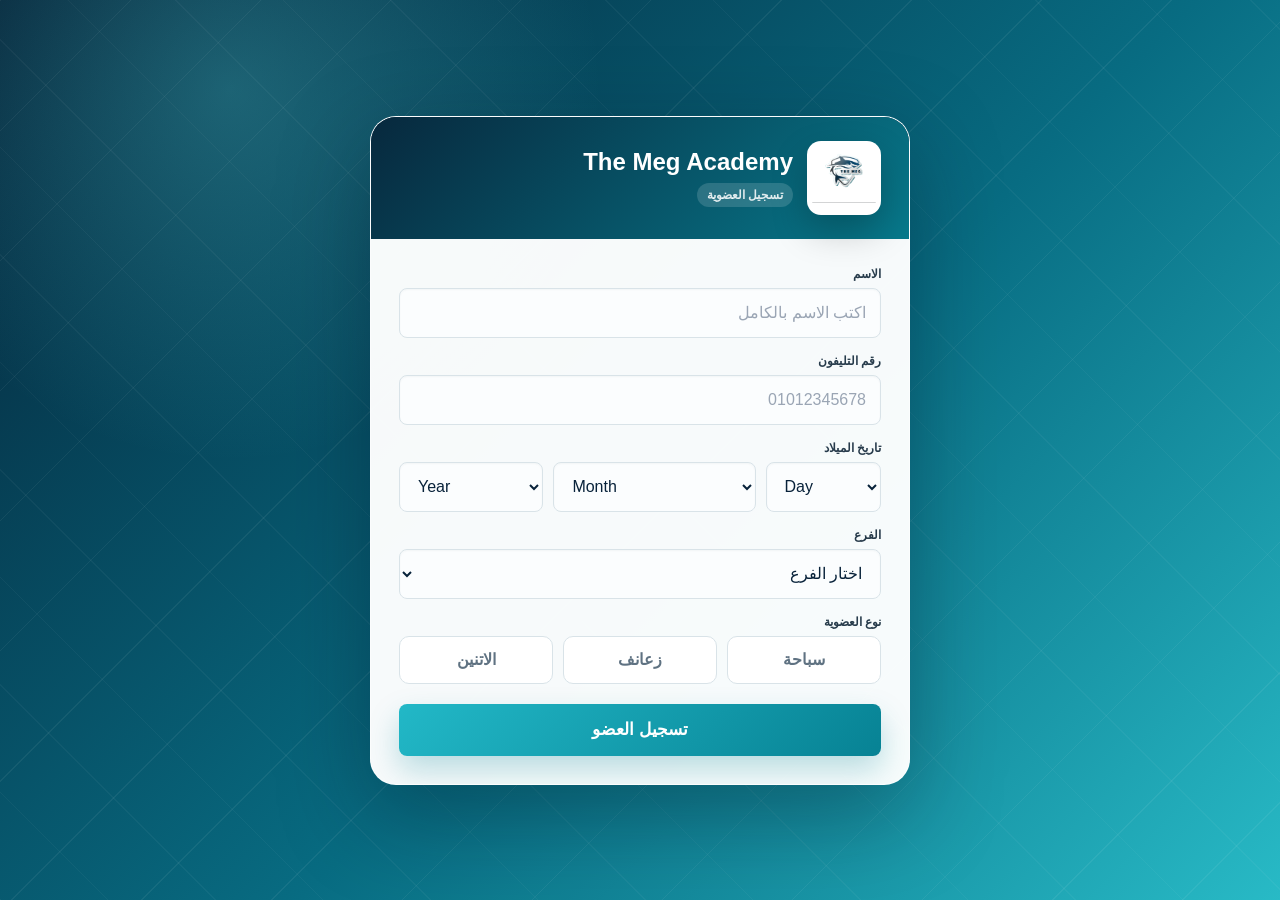
==== index.html @ 9a9b8cc6 "Initial static registration website" ====
<!doctype html>
<html lang="en" dir="rtl">
  <head>
    <meta charset="utf-8">
    <meta name="viewport" content="width=device-width, initial-scale=1">
    <title>The Meg Academy | تسجيل العضوية</title>
    <link rel="stylesheet" href="styles.css">
  </head>
  <body class="simple-page">
    <main class="simple-wrap">
      <section class="simple-card" id="register">
        <header class="simple-header">
          <img class="simple-logo" src="assets/the-meg-logo.png" alt="The Meg Academy">
          <div>
            <h1>The Meg Academy</h1>
            <p>تسجيل العضوية</p>
          </div>
        </header>

        <form class="simple-form" id="registrationForm">
          <label class="field">
            <span class="label">الاسم</span>
            <input
              class="input"
              id="fullName"
              name="fullName"
              placeholder="اكتب الاسم بالكامل"
              autocomplete="name"
              lang="ar"
              pattern="[\u0600-\u06FF\s]+"
              title="اكتب الاسم باللغة العربية فقط"
              required
            >
          </label>

          <label class="field">
            <span class="label">رقم التليفون</span>
            <input class="input" id="phone" name="phone" placeholder="01012345678" autocomplete="tel" inputmode="tel" required>
          </label>

          <label class="field">
            <span class="label">تاريخ الميلاد</span>
            <div class="date-parts">
              <select class="select" id="birthDay" aria-label="Day" required>
                <option value="">Day</option>
              </select>
              <select class="select" id="birthMonth" aria-label="Month" required>
                <option value="">Month</option>
              </select>
              <select class="select" id="birthYear" aria-label="Year" required>
                <option value="">Year</option>
              </select>
            </div>
            <input id="birthDate" name="birthDate" type="hidden">
          </label>

          <label class="field">
            <span class="label">الفرع</span>
            <select class="select" id="branch" name="branch" required>
              <option value="">اختار الفرع</option>
              <option value="طلائع الزيتون">طلائع الزيتون</option>
              <option value="مركز شباب امبابه">مركز شباب امبابه</option>
              <option value="دار ضباط النقل">دار ضباط النقل</option>
              <option value="مركز التنميه الشبابيه بشبرا الخيمه">مركز التنميه الشبابيه بشبرا الخيمه</option>
              <option value="ستار كلوب">ستار كلوب</option>
              <option value="جزيره المعادي">جزيره المعادي</option>
              <option value="__other_branch__">فرع آخر</option>
            </select>
          </label>

          <label class="field hidden" id="otherBranchField">
            <span class="label">اسم الفرع</span>
            <input class="input" id="otherBranch" name="otherBranch" placeholder="اكتب اسم الفرع">
          </label>

          <div class="field">
            <span class="label">نوع العضوية</span>
            <div class="membership-options" role="group" aria-label="نوع العضوية">
              <button class="membership-choice" type="button" data-membership="سباحة">سباحة</button>
              <button class="membership-choice" type="button" data-membership="زعانف">زعانف</button>
              <button class="membership-choice" type="button" data-membership="سباحة وزعانف">الاتنين</button>
            </div>
            <input id="membershipType" name="membershipType" type="hidden" required>
          </div>

          <button class="button button--primary simple-submit" id="submitButton" type="submit">
            تسجيل العضو
          </button>

          <div class="status hidden" id="formStatus" role="status"></div>
        </form>

      </section>
    </main>

    <script src="shared.js"></script>
    <script src="register.js"></script>
  </body>
</html>
---- styles.css ----
:root {
  --ink: #08223a;
  --muted: #5f7282;
  --line: #cbe0e7;
  --panel: #ffffff;
  --page: #eef8fb;
  --navy: #07283d;
  --navy-soft: #113f5c;
  --teal: #22b8c7;
  --teal-dark: #078294;
  --aqua: #58d8df;
  --red: #c94141;
  --green: #218558;
  --shadow: 0 18px 55px rgba(7, 40, 61, 0.14);
}

* {
  box-sizing: border-box;
}

html,
body {
  margin: 0;
  min-height: 100%;
  background: var(--page);
  color: var(--ink);
  font-family: "Segoe UI", Tahoma, Arial, sans-serif;
  scroll-behavior: smooth;
}

body {
  direction: rtl;
  overflow-x: hidden;
}

button,
input,
select {
  font: inherit;
}

button {
  cursor: pointer;
}

a {
  color: inherit;
}

.hidden {
  display: none !important;
}

.app-shell {
  min-height: 100vh;
  background:
    linear-gradient(180deg, rgba(34, 184, 199, 0.13), transparent 360px),
    var(--page);
}

.topbar {
  position: sticky;
  top: 0;
  z-index: 20;
  background: rgba(7, 40, 61, 0.94);
  backdrop-filter: blur(16px);
  color: #fff;
  border-bottom: 1px solid rgba(88, 216, 223, 0.5);
}

.topbar__inner {
  width: min(1180px, calc(100% - 32px));
  margin: 0 auto;
  min-height: 74px;
  display: flex;
  align-items: center;
  justify-content: space-between;
  gap: 20px;
}

.brand {
  display: flex;
  align-items: center;
  gap: 12px;
}

.brand__logo {
  width: 58px;
  height: 58px;
  border-radius: 8px;
  object-fit: contain;
  background: #fff;
  border: 2px solid rgba(255, 255, 255, 0.8);
  box-shadow: 0 10px 24px rgba(0, 0, 0, 0.18);
  padding: 3px;
}

.brand__title {
  margin: 0;
  font-size: 20px;
  line-height: 1.3;
  font-weight: 800;
}

.brand__subtitle {
  margin: 2px 0 0;
  color: rgba(255, 255, 255, 0.74);
  font-size: 13px;
}

.top-actions {
  display: flex;
  gap: 10px;
  flex-wrap: wrap;
  justify-content: flex-end;
}

.nav-link {
  color: #fff;
  border: 1px solid rgba(255, 255, 255, 0.26);
  border-radius: 8px;
  padding: 10px 14px;
  text-decoration: none;
  white-space: nowrap;
}

.nav-link:hover {
  background: rgba(255, 255, 255, 0.11);
}

.nav-link--ghost {
  color: rgba(255, 255, 255, 0.82);
}

.main {
  width: min(1180px, calc(100% - 32px));
  margin: 0 auto;
  padding: 28px 0 42px;
}

.hero {
  position: relative;
  min-height: calc(100vh - 74px);
  overflow: hidden;
  background:
    linear-gradient(135deg, rgba(7, 40, 61, 0.96), rgba(12, 90, 113, 0.88)),
    #0b5268;
  color: #fff;
  display: grid;
  align-items: center;
}

.hero__water {
  position: absolute;
  inset: 0;
  opacity: 0.52;
  background:
    linear-gradient(110deg, transparent 0 22%, rgba(255, 255, 255, 0.16) 22% 23%, transparent 23% 47%, rgba(255, 255, 255, 0.11) 47% 48%, transparent 48%),
    repeating-linear-gradient(135deg, rgba(88, 216, 223, 0.23) 0 2px, transparent 2px 92px),
    repeating-linear-gradient(45deg, rgba(255, 255, 255, 0.11) 0 1px, transparent 1px 78px);
  background-size: 900px 100%, 260px 260px, 220px 220px;
  animation: waterShift 14s linear infinite;
}

.hero::after {
  content: "";
  position: absolute;
  left: 0;
  right: 0;
  bottom: -1px;
  height: 110px;
  background: linear-gradient(180deg, transparent, var(--page) 82%);
}

.hero__inner {
  position: relative;
  z-index: 1;
  width: min(1180px, calc(100% - 32px));
  margin: 0 auto;
  display: grid;
  grid-template-columns: minmax(0, 1fr) minmax(300px, 430px);
  align-items: center;
  gap: 44px;
  padding: 70px 0 120px;
}

.hero__copy {
  min-width: 0;
  text-align: right;
  animation: riseIn 700ms ease both;
}

.eyebrow {
  margin: 0;
  color: var(--aqua);
  font-size: 13px;
  font-weight: 900;
  letter-spacing: 0;
}

.hero h1 {
  margin: 12px 0 14px;
  font-size: clamp(34px, 5.2vw, 66px);
  line-height: 1.1;
  max-width: 760px;
  overflow-wrap: anywhere;
}

.hero p {
  color: rgba(255, 255, 255, 0.78);
  font-size: 18px;
  line-height: 1.8;
  max-width: 620px;
}

.hero__actions {
  display: flex;
  flex-wrap: wrap;
  gap: 12px;
  margin-top: 28px;
}

.button--glass {
  border: 1px solid rgba(255, 255, 255, 0.32);
  background: rgba(255, 255, 255, 0.1);
  color: #fff;
}

.hero__logo-wrap {
  position: relative;
  min-width: 0;
  animation: logoFloat 5.5s ease-in-out infinite;
}

.hero__logo-wrap::before {
  content: "";
  position: absolute;
  inset: 16px;
  border-radius: 8px;
  background: rgba(255, 255, 255, 0.16);
  transform: rotate(-4deg);
}

.hero__logo {
  position: relative;
  width: 100%;
  aspect-ratio: 1.05;
  object-fit: cover;
  border-radius: 8px;
  border: 4px solid rgba(255, 255, 255, 0.9);
  box-shadow: 0 30px 80px rgba(0, 0, 0, 0.32);
}

.templates-section {
  width: min(1180px, calc(100% - 32px));
  margin: -56px auto 0;
  position: relative;
  z-index: 2;
  padding-bottom: 8px;
}

.section-heading {
  margin-bottom: 16px;
}

.section-heading h2 {
  margin: 6px 0 0;
  font-size: 28px;
}

.template-grid {
  display: grid;
  grid-template-columns: repeat(3, minmax(0, 1fr));
  gap: 16px;
}

.template-card {
  min-height: 150px;
  border: 1px solid rgba(203, 224, 231, 0.9);
  border-radius: 8px;
  padding: 18px;
  background: rgba(255, 255, 255, 0.94);
  color: var(--ink);
  box-shadow: var(--shadow);
  display: grid;
  gap: 8px;
  text-align: right;
  transition: transform 180ms ease, border-color 180ms ease, box-shadow 180ms ease;
}

.template-card:hover,
.template-card--selected {
  transform: translateY(-4px);
  border-color: var(--teal);
  box-shadow: 0 22px 60px rgba(7, 130, 148, 0.22);
}

.template-card--selected {
  background: linear-gradient(180deg, #ffffff, #eafafb);
}

.template-card--featured {
  background:
    linear-gradient(135deg, rgba(34, 184, 199, 0.18), rgba(255, 255, 255, 0.94)),
    #fff;
}

.template-card__icon {
  width: 46px;
  height: 46px;
  border-radius: 8px;
  display: grid;
  place-items: center;
  background: var(--navy);
  color: var(--aqua);
  font-size: 28px;
  font-weight: 900;
}

.template-card strong {
  font-size: 21px;
}

.template-card span:last-child {
  color: var(--muted);
  line-height: 1.6;
}

.registration-layout {
  display: grid;
  grid-template-columns: minmax(0, 1fr) 340px;
  gap: 22px;
  align-items: start;
  padding-top: 26px;
}

.panel {
  background: var(--panel);
  border: 1px solid var(--line);
  border-radius: 8px;
  box-shadow: var(--shadow);
  animation: riseIn 600ms ease both;
}

.panel__header {
  padding: 20px 22px 0;
}

.panel__header h1,
.panel__header h2 {
  margin: 0;
  font-size: 24px;
}

.panel__header p {
  margin: 7px 0 0;
  color: var(--muted);
  line-height: 1.7;
}

.form {
  padding: 22px;
}

.form-grid {
  display: grid;
  grid-template-columns: repeat(2, minmax(0, 1fr));
  gap: 18px;
}

.field {
  display: grid;
  gap: 8px;
}

.label {
  color: #1d2d3f;
  font-size: 14px;
  font-weight: 800;
}

.input,
.select {
  width: 100%;
  min-height: 48px;
  border: 1px solid #cbd3df;
  border-radius: 8px;
  background: #fff;
  color: var(--ink);
  padding: 0 14px;
  outline: none;
  transition: border-color 160ms ease, box-shadow 160ms ease;
}

.input:focus,
.select:focus {
  border-color: var(--teal);
  box-shadow: 0 0 0 3px rgba(15, 143, 138, 0.13);
}

.input::placeholder {
  color: #9aa5b4;
}

.form-actions {
  display: flex;
  align-items: center;
  justify-content: space-between;
  gap: 16px;
  margin-top: 22px;
  border-top: 1px solid var(--line);
  padding-top: 18px;
}

.button {
  min-height: 46px;
  border: 0;
  border-radius: 8px;
  padding: 0 18px;
  display: inline-flex;
  align-items: center;
  justify-content: center;
  gap: 9px;
  font-weight: 800;
  white-space: nowrap;
}

.button--primary {
  background: linear-gradient(135deg, var(--teal), var(--teal-dark));
  color: #fff;
  text-decoration: none;
  box-shadow: 0 14px 30px rgba(7, 130, 148, 0.26);
}

.button--primary:hover {
  background: var(--teal-dark);
}

.button--secondary {
  background: #edf2f8;
  color: var(--ink);
}

.button:disabled {
  opacity: 0.65;
  cursor: not-allowed;
}

.status {
  min-height: 42px;
  border-radius: 8px;
  padding: 10px 12px;
  display: flex;
  align-items: center;
  gap: 8px;
  line-height: 1.6;
  font-weight: 800;
}

.status--success {
  background: rgba(33, 133, 88, 0.11);
  color: var(--green);
}

.status--error {
  background: rgba(201, 65, 65, 0.11);
  color: var(--red);
}

.status--info {
  background: rgba(15, 143, 138, 0.1);
  color: var(--teal-dark);
}

.side-stack {
  display: grid;
  gap: 14px;
}

.info-tile {
  border-radius: 8px;
  border: 1px solid var(--line);
  background: rgba(255, 255, 255, 0.9);
  padding: 18px;
  box-shadow: 0 14px 34px rgba(7, 40, 61, 0.09);
  animation: riseIn 700ms ease both;
}

.info-tile strong {
  display: block;
  margin-bottom: 6px;
  font-size: 18px;
}

.info-tile span {
  color: var(--muted);
  line-height: 1.7;
}

.info-tile--brand {
  padding: 0;
  overflow: hidden;
  background: var(--navy);
}

.info-tile--brand img {
  display: block;
  width: 100%;
  aspect-ratio: 1.25;
  object-fit: cover;
}

.login-panel {
  max-width: 460px;
  margin: 44px auto;
}

.admin-header {
  display: flex;
  align-items: center;
  justify-content: space-between;
  gap: 18px;
  margin-bottom: 18px;
}

.admin-header h1 {
  margin: 0;
  font-size: 28px;
}

.admin-header p {
  margin: 6px 0 0;
  color: var(--muted);
}

.admin-actions {
  display: flex;
  gap: 10px;
  flex-wrap: wrap;
}

.stats {
  display: grid;
  grid-template-columns: repeat(3, minmax(0, 1fr));
  gap: 14px;
  margin-bottom: 18px;
}

.stat {
  padding: 18px;
  background: #fff;
  border: 1px solid var(--line);
  border-radius: 8px;
}

.stat strong {
  display: block;
  font-size: 26px;
}

.stat span {
  color: var(--muted);
}

.branch-tabs {
  display: flex;
  gap: 10px;
  flex-wrap: wrap;
  margin: 0 0 18px;
}

.branch-tab {
  min-height: 42px;
  border: 1px solid var(--line);
  border-radius: 8px;
  background: #fff;
  color: var(--ink);
  display: inline-flex;
  align-items: center;
  gap: 8px;
  padding: 0 12px;
  font-weight: 800;
}

.branch-tab span {
  min-width: 26px;
  height: 24px;
  border-radius: 999px;
  display: grid;
  place-items: center;
  background: #edf2f8;
  color: var(--muted);
  font-size: 12px;
}

.branch-tab--active {
  background: var(--teal);
  color: #fff;
  border-color: var(--teal);
}

.branch-tab--active span {
  background: rgba(255, 255, 255, 0.18);
  color: #fff;
}

.table-panel {
  overflow: hidden;
}

.table-scroll {
  overflow-x: auto;
}

table {
  width: 100%;
  border-collapse: collapse;
  min-width: 880px;
}

th,
td {
  padding: 14px 16px;
  border-bottom: 1px solid var(--line);
  text-align: right;
  vertical-align: middle;
  white-space: nowrap;
}

th {
  background: var(--navy);
  color: #fff;
  font-size: 14px;
}

td {
  color: #213247;
  background: #fff;
}

.whatsapp-link {
  color: var(--teal-dark);
  font-weight: 800;
  text-decoration: none;
}

.empty {
  padding: 38px 20px;
  text-align: center;
  color: var(--muted);
}

@media (max-width: 900px) {
  .hero__inner,
  .registration-layout {
    grid-template-columns: 1fr;
  }

  .hero__logo-wrap {
    max-width: 420px;
  }

  .template-grid {
    grid-template-columns: 1fr;
  }

  .stats {
    grid-template-columns: 1fr;
  }
}

@media (max-width: 680px) {
  .topbar__inner,
  .main {
    width: min(100% - 20px, 1180px);
  }

  .topbar__inner,
  .top-actions,
  .admin-header,
  .form-actions {
    align-items: stretch;
    flex-direction: column;
  }

  .topbar__inner {
    padding: 14px 0;
  }

  .hero {
    min-height: auto;
  }

  .hero__inner {
    width: min(100% - 20px, 1180px);
    padding: 42px 0 94px;
    gap: 28px;
  }

  .hero p {
    font-size: 16px;
  }

  .templates-section {
    width: min(100% - 20px, 1180px);
    margin-top: -48px;
  }

  .form-grid {
    grid-template-columns: 1fr;
  }

  .form,
  .panel__header,
  .info-tile {
    padding: 18px;
  }

  .button {
    width: 100%;
  }

  .branch-tabs {
    overflow-x: auto;
    flex-wrap: nowrap;
    padding-bottom: 4px;
  }

  .branch-tab {
    flex: 0 0 auto;
  }
}

@keyframes waterShift {
  from {
    background-position: 0 0, 0 0, 0 0;
  }

  to {
    background-position: 900px 0, 260px 260px, -220px 220px;
  }
}

@keyframes riseIn {
  from {
    opacity: 0;
    transform: translateY(18px);
  }

  to {
    opacity: 1;
    transform: translateY(0);
  }
}

@keyframes logoFloat {
  0%,
  100% {
    transform: translateY(0);
  }

  50% {
    transform: translateY(-10px);
  }
}

body.simple-page {
  min-height: 100vh;
  min-height: 100svh;
  overflow-x: hidden;
  background:
    radial-gradient(circle at 18% 10%, rgba(88, 216, 223, 0.28), transparent 28%),
    linear-gradient(135deg, #052237 0%, #086c82 55%, #28bac6 100%);
}

.simple-page::before {
  content: "";
  position: fixed;
  inset: 0;
  pointer-events: none;
  opacity: 0.28;
  background:
    repeating-linear-gradient(135deg, rgba(255, 255, 255, 0.22) 0 1px, transparent 1px 92px),
    repeating-linear-gradient(45deg, rgba(255, 255, 255, 0.14) 0 1px, transparent 1px 76px);
  animation: waterShift 18s linear infinite;
}

.simple-wrap {
  position: relative;
  z-index: 1;
  min-height: 100vh;
  min-height: 100svh;
  width: min(calc(100% - clamp(28px, 6vw, 72px)), 540px);
  margin: 0 auto;
  display: grid;
  align-items: center;
  padding: clamp(18px, 4vh, 34px) 0;
}

.simple-card {
  overflow: hidden;
  width: 100%;
  border-radius: clamp(18px, 3vw, 26px);
  background: rgba(255, 255, 255, 0.97);
  border: 1px solid rgba(255, 255, 255, 0.42);
  box-shadow: 0 30px 90px rgba(0, 17, 32, 0.34);
  animation: riseIn 650ms ease both;
}

.simple-header {
  display: flex;
  align-items: center;
  gap: 14px;
  padding: clamp(18px, 4vw, 24px) clamp(18px, 4vw, 28px);
  background:
    linear-gradient(135deg, rgba(7, 40, 61, 0.96), rgba(7, 130, 148, 0.9)),
    var(--navy);
  color: #fff;
}

.simple-logo {
  width: 74px;
  height: 74px;
  border-radius: 14px;
  object-fit: contain;
  padding: 5px;
  background: #fff;
  box-shadow: 0 16px 36px rgba(0, 0, 0, 0.22);
}

.simple-header h1 {
  margin: 0;
  font-size: clamp(21px, 4vw, 24px);
  line-height: 1.2;
}

.simple-header p {
  display: inline-flex;
  margin: 7px 0 0;
  padding: 5px 10px;
  border-radius: 999px;
  background: rgba(255, 255, 255, 0.15);
  color: rgba(255, 255, 255, 0.86);
  font-size: 12px;
  font-weight: 800;
}

.simple-form {
  display: grid;
  gap: clamp(12px, 2.5vw, 16px);
  padding: clamp(18px, 4vw, 28px);
}

.simple-form .field {
  gap: 7px;
}

.simple-form .label {
  font-size: 12px;
  color: #273b4b;
  text-transform: none;
}

.simple-form .input,
.simple-form .select {
  min-height: 50px;
  border-color: #d9e3e8;
  background: #fbfdfe;
  box-shadow: inset 0 1px 2px rgba(7, 40, 61, 0.04);
  font-size: 16px;
}

.date-input {
  color-scheme: light;
  direction: ltr;
  text-align: right;
}

.date-input::-webkit-calendar-picker-indicator {
  cursor: pointer;
  opacity: 0.85;
  transform: scale(1.15);
}

.date-parts {
  display: grid;
  grid-template-columns: 0.8fr 1.4fr 1fr;
  gap: 10px;
}

.date-parts .select {
  direction: ltr;
  text-align: left;
}

.membership-options {
  display: grid;
  grid-template-columns: repeat(3, minmax(0, 1fr));
  gap: 10px;
}

.membership-choice {
  min-height: 48px;
  border: 1px solid #d9e3e8;
  border-radius: 10px;
  background: #fff;
  color: var(--muted);
  font-weight: 900;
  transition: transform 160ms ease, border-color 160ms ease, background 160ms ease, color 160ms ease;
}

.membership-choice:hover,
.membership-choice--selected {
  transform: translateY(-1px);
  border-color: var(--teal);
  background: rgba(34, 184, 199, 0.12);
  color: var(--teal-dark);
}

.membership-choice--selected {
  box-shadow: 0 0 0 3px rgba(34, 184, 199, 0.12);
}

.simple-submit {
  width: 100%;
  min-height: 52px;
  margin-top: 4px;
  font-size: clamp(16px, 3.5vw, 17px);
}

.simple-form .status {
  justify-content: center;
  text-align: center;
}

.admin-mini-link {
  display: block;
  margin: 0 28px 24px;
  color: var(--teal-dark);
  text-align: center;
  text-decoration: none;
  font-weight: 800;
}

.admin-mini-link:hover {
  text-decoration: underline;
}

@media (max-width: 560px) {
  .simple-wrap {
    width: 100%;
    min-height: 100svh;
    align-items: start;
    padding: 0;
  }

  .simple-card {
    min-height: 100svh;
    border-radius: 0;
    border-left: 0;
    border-right: 0;
    box-shadow: none;
  }

  .simple-header {
    justify-content: space-between;
    padding: 18px;
  }

  .simple-logo {
    width: 64px;
    height: 64px;
  }

  .simple-header h1 {
    font-size: 21px;
  }

  .simple-form {
    padding: 20px 16px 24px;
  }

  .membership-options {
    grid-template-columns: repeat(3, minmax(0, 1fr));
  }

  .date-parts {
    grid-template-columns: 0.85fr 1.25fr 1fr;
    gap: 8px;
  }

  .membership-choice,
  .date-parts .select {
    padding-left: 8px;
    padding-right: 8px;
  }
}

@media (max-width: 390px) {
  .simple-header {
    align-items: flex-start;
  }

  .simple-logo {
    width: 56px;
    height: 56px;
  }

  .simple-form {
    padding-left: 12px;
    padding-right: 12px;
  }

  .date-parts,
  .membership-options {
    grid-template-columns: 1fr;
  }
}

@media (max-height: 720px) and (min-width: 561px) {
  .simple-wrap {
    align-items: start;
    padding-top: 18px;
    padding-bottom: 18px;
  }
}
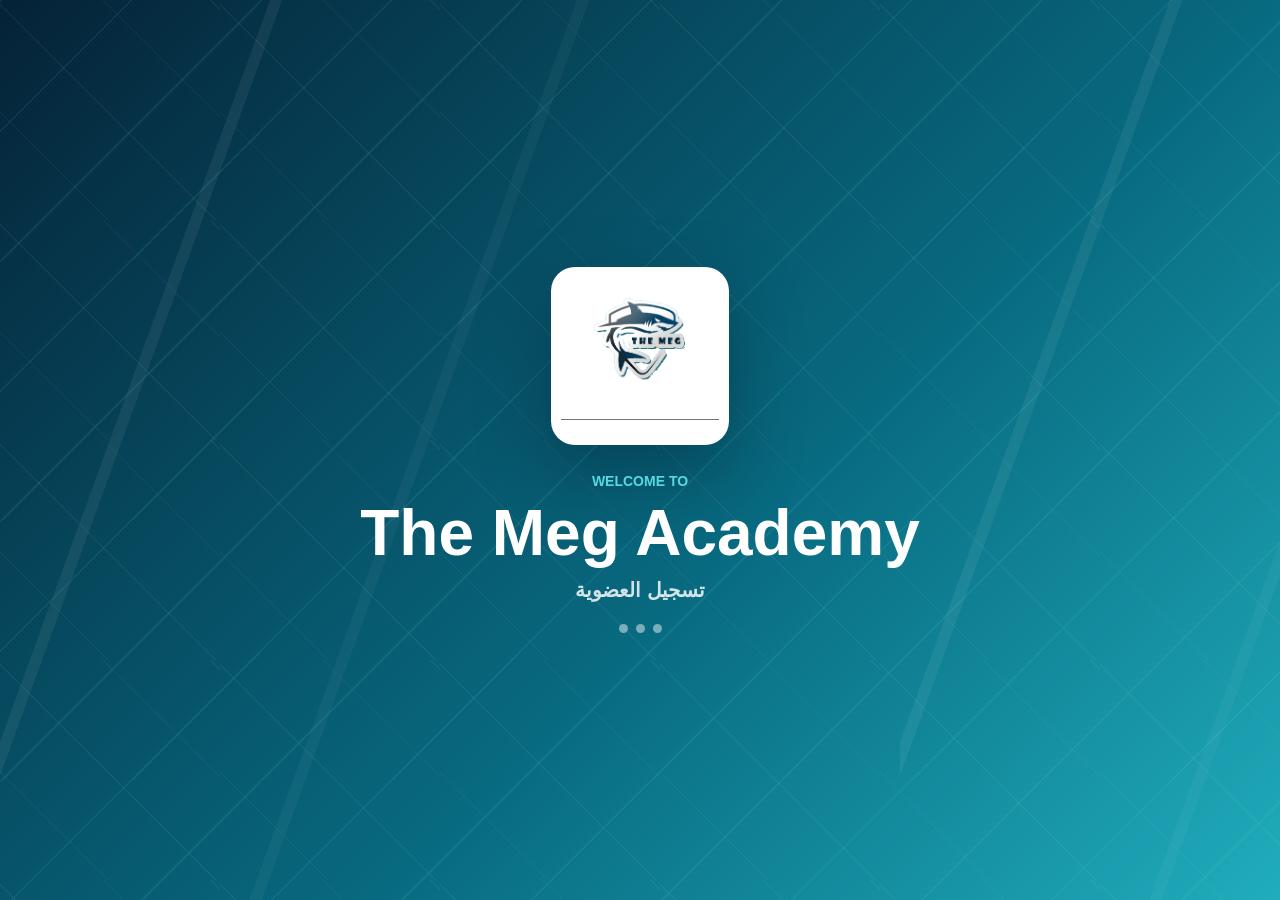
==== commit 260bd62f: "Add registration welcome splash" ====
--- a/index.html
+++ b/index.html
@@ -1,45 +1,65 @@
 <!doctype html>
-<html lang="en" dir="rtl">
+<html lang="ar" dir="rtl">
   <head>
     <meta charset="utf-8">
+    <meta http-equiv="Content-Type" content="text/html; charset=utf-8">
+    <meta http-equiv="Content-Language" content="ar">
+    <meta http-equiv="Cache-Control" content="no-cache, no-store, must-revalidate">
+    <meta http-equiv="Pragma" content="no-cache">
+    <meta http-equiv="Expires" content="0">
     <meta name="viewport" content="width=device-width, initial-scale=1">
-    <title>The Meg Academy | تسجيل العضوية</title>
+    <title>The Meg Academy | &#x62A;&#x633;&#x62C;&#x64A;&#x644; &#x627;&#x644;&#x639;&#x636;&#x648;&#x64A;&#x629;</title>
     <link rel="stylesheet" href="styles.css">
   </head>
-  <body class="simple-page">
+  <body class="simple-page splash-active">
+    <div class="welcome-screen" id="welcomeScreen" role="status" aria-live="polite">
+      <div class="welcome-screen__water"></div>
+      <div class="welcome-screen__content">
+        <img class="welcome-screen__logo" src="assets/the-meg-logo.png" alt="The Meg Academy">
+        <p>Welcome to</p>
+        <h1>The Meg Academy</h1>
+        <span>&#x62A;&#x633;&#x62C;&#x64A;&#x644; &#x627;&#x644;&#x639;&#x636;&#x648;&#x64A;&#x629;</span>
+        <div class="welcome-screen__loader" aria-hidden="true">
+          <i></i>
+          <i></i>
+          <i></i>
+        </div>
+      </div>
+    </div>
+
     <main class="simple-wrap">
       <section class="simple-card" id="register">
         <header class="simple-header">
           <img class="simple-logo" src="assets/the-meg-logo.png" alt="The Meg Academy">
           <div>
             <h1>The Meg Academy</h1>
-            <p>تسجيل العضوية</p>
+            <p>&#x62A;&#x633;&#x62C;&#x64A;&#x644; &#x627;&#x644;&#x639;&#x636;&#x648;&#x64A;&#x629;</p>
           </div>
         </header>
 
-        <form class="simple-form" id="registrationForm">
+        <form class="simple-form" id="registrationForm" accept-charset="UTF-8">
           <label class="field">
-            <span class="label">الاسم</span>
+            <span class="label">&#x627;&#x644;&#x627;&#x633;&#x645;</span>
             <input
               class="input"
               id="fullName"
               name="fullName"
-              placeholder="اكتب الاسم بالكامل"
+              placeholder="&#x627;&#x643;&#x62A;&#x628; &#x627;&#x644;&#x627;&#x633;&#x645; &#x628;&#x627;&#x644;&#x643;&#x627;&#x645;&#x644;"
               autocomplete="name"
               lang="ar"
               pattern="[\u0600-\u06FF\s]+"
-              title="اكتب الاسم باللغة العربية فقط"
+              title="&#x627;&#x643;&#x62A;&#x628; &#x627;&#x644;&#x627;&#x633;&#x645; &#x628;&#x627;&#x644;&#x644;&#x63A;&#x629; &#x627;&#x644;&#x639;&#x631;&#x628;&#x64A;&#x629; &#x641;&#x642;&#x637;"
               required
             >
           </label>
 
           <label class="field">
-            <span class="label">رقم التليفون</span>
+            <span class="label">&#x631;&#x642;&#x645; &#x627;&#x644;&#x62A;&#x644;&#x64A;&#x641;&#x648;&#x646;</span>
             <input class="input" id="phone" name="phone" placeholder="01012345678" autocomplete="tel" inputmode="tel" required>
           </label>
 
           <label class="field">
-            <span class="label">تاريخ الميلاد</span>
+            <span class="label">&#x62A;&#x627;&#x631;&#x64A;&#x62E; &#x627;&#x644;&#x645;&#x64A;&#x644;&#x627;&#x62F;</span>
             <div class="date-parts">
               <select class="select" id="birthDay" aria-label="Day" required>
                 <option value="">Day</option>
@@ -55,36 +75,36 @@
           </label>
 
           <label class="field">
-            <span class="label">الفرع</span>
+            <span class="label">&#x627;&#x644;&#x641;&#x631;&#x639;</span>
             <select class="select" id="branch" name="branch" required>
-              <option value="">اختار الفرع</option>
-              <option value="طلائع الزيتون">طلائع الزيتون</option>
-              <option value="مركز شباب امبابه">مركز شباب امبابه</option>
-              <option value="دار ضباط النقل">دار ضباط النقل</option>
-              <option value="مركز التنميه الشبابيه بشبرا الخيمه">مركز التنميه الشبابيه بشبرا الخيمه</option>
-              <option value="ستار كلوب">ستار كلوب</option>
-              <option value="جزيره المعادي">جزيره المعادي</option>
-              <option value="__other_branch__">فرع آخر</option>
+              <option value="">&#x627;&#x62E;&#x62A;&#x627;&#x631; &#x627;&#x644;&#x641;&#x631;&#x639;</option>
+              <option value="&#x637;&#x644;&#x627;&#x626;&#x639; &#x627;&#x644;&#x632;&#x64A;&#x62A;&#x648;&#x646;">&#x637;&#x644;&#x627;&#x626;&#x639; &#x627;&#x644;&#x632;&#x64A;&#x62A;&#x648;&#x646;</option>
+              <option value="&#x645;&#x631;&#x643;&#x632; &#x634;&#x628;&#x627;&#x628; &#x627;&#x645;&#x628;&#x627;&#x628;&#x647;">&#x645;&#x631;&#x643;&#x632; &#x634;&#x628;&#x627;&#x628; &#x627;&#x645;&#x628;&#x627;&#x628;&#x647;</option>
+              <option value="&#x62F;&#x627;&#x631; &#x636;&#x628;&#x627;&#x637; &#x627;&#x644;&#x646;&#x642;&#x644;">&#x62F;&#x627;&#x631; &#x636;&#x628;&#x627;&#x637; &#x627;&#x644;&#x646;&#x642;&#x644;</option>
+              <option value="&#x645;&#x631;&#x643;&#x632; &#x627;&#x644;&#x62A;&#x646;&#x645;&#x64A;&#x647; &#x627;&#x644;&#x634;&#x628;&#x627;&#x628;&#x64A;&#x647; &#x628;&#x634;&#x628;&#x631;&#x627; &#x627;&#x644;&#x62E;&#x64A;&#x645;&#x647;">&#x645;&#x631;&#x643;&#x632; &#x627;&#x644;&#x62A;&#x646;&#x645;&#x64A;&#x647; &#x627;&#x644;&#x634;&#x628;&#x627;&#x628;&#x64A;&#x647; &#x628;&#x634;&#x628;&#x631;&#x627; &#x627;&#x644;&#x62E;&#x64A;&#x645;&#x647;</option>
+              <option value="&#x633;&#x62A;&#x627;&#x631; &#x643;&#x644;&#x648;&#x628;">&#x633;&#x62A;&#x627;&#x631; &#x643;&#x644;&#x648;&#x628;</option>
+              <option value="&#x62C;&#x632;&#x64A;&#x631;&#x647; &#x627;&#x644;&#x645;&#x639;&#x627;&#x62F;&#x64A;">&#x62C;&#x632;&#x64A;&#x631;&#x647; &#x627;&#x644;&#x645;&#x639;&#x627;&#x62F;&#x64A;</option>
+              <option value="__other_branch__">&#x641;&#x631;&#x639; &#x622;&#x62E;&#x631;</option>
             </select>
           </label>
 
           <label class="field hidden" id="otherBranchField">
-            <span class="label">اسم الفرع</span>
-            <input class="input" id="otherBranch" name="otherBranch" placeholder="اكتب اسم الفرع">
+            <span class="label">&#x627;&#x633;&#x645; &#x627;&#x644;&#x641;&#x631;&#x639;</span>
+            <input class="input" id="otherBranch" name="otherBranch" placeholder="&#x627;&#x643;&#x62A;&#x628; &#x627;&#x633;&#x645; &#x627;&#x644;&#x641;&#x631;&#x639;">
           </label>
 
           <div class="field">
-            <span class="label">نوع العضوية</span>
-            <div class="membership-options" role="group" aria-label="نوع العضوية">
-              <button class="membership-choice" type="button" data-membership="سباحة">سباحة</button>
-              <button class="membership-choice" type="button" data-membership="زعانف">زعانف</button>
-              <button class="membership-choice" type="button" data-membership="سباحة وزعانف">الاتنين</button>
+            <span class="label">&#x646;&#x648;&#x639; &#x627;&#x644;&#x639;&#x636;&#x648;&#x64A;&#x629;</span>
+            <div class="membership-options" role="group" aria-label="&#x646;&#x648;&#x639; &#x627;&#x644;&#x639;&#x636;&#x648;&#x64A;&#x629;">
+              <button class="membership-choice" type="button" data-membership="&#x633;&#x628;&#x627;&#x62D;&#x629;">&#x633;&#x628;&#x627;&#x62D;&#x629;</button>
+              <button class="membership-choice" type="button" data-membership="&#x632;&#x639;&#x627;&#x646;&#x641;">&#x632;&#x639;&#x627;&#x646;&#x641;</button>
+              <button class="membership-choice" type="button" data-membership="&#x633;&#x628;&#x627;&#x62D;&#x629; &#x648;&#x632;&#x639;&#x627;&#x646;&#x641;">&#x627;&#x644;&#x627;&#x62A;&#x646;&#x64A;&#x646;</button>
             </div>
             <input id="membershipType" name="membershipType" type="hidden" required>
           </div>
 
           <button class="button button--primary simple-submit" id="submitButton" type="submit">
-            تسجيل العضو
+            &#x62A;&#x633;&#x62C;&#x64A;&#x644; &#x627;&#x644;&#x639;&#x636;&#x648;
           </button>
 
           <div class="status hidden" id="formStatus" role="status"></div>
@@ -93,7 +113,8 @@
       </section>
     </main>
 
-    <script src="shared.js"></script>
-    <script src="register.js"></script>
+    <script charset="UTF-8" src="config.js?v=20260515-welcome"></script>
+    <script charset="UTF-8" src="shared.js?v=20260515-welcome"></script>
+    <script charset="UTF-8" src="register.js?v=20260515-welcome"></script>
   </body>
 </html>
--- a/styles.css
+++ b/styles.css
@@ -541,7 +541,7 @@
 
 .stats {
   display: grid;
-  grid-template-columns: repeat(3, minmax(0, 1fr));
+  grid-template-columns: repeat(4, minmax(0, 1fr));
   gap: 14px;
   margin-bottom: 18px;
 }
@@ -615,7 +615,7 @@
 table {
   width: 100%;
   border-collapse: collapse;
-  min-width: 880px;
+  min-width: 940px;
 }
 
 th,
@@ -638,6 +638,22 @@
   background: #fff;
 }
 
+.select-cell {
+  width: 52px;
+  min-width: 52px;
+  text-align: center;
+  padding-left: 10px;
+  padding-right: 10px;
+}
+
+.select-checkbox {
+  width: 18px;
+  height: 18px;
+  margin: 0;
+  accent-color: var(--teal);
+  cursor: pointer;
+}
+
 .whatsapp-link {
   color: var(--teal-dark);
   font-weight: 800;
@@ -761,6 +777,42 @@
 
   50% {
     transform: translateY(-10px);
+  }
+}
+
+@keyframes splashRise {
+  from {
+    opacity: 0;
+    transform: translateY(20px) scale(0.98);
+  }
+
+  to {
+    opacity: 1;
+    transform: translateY(0) scale(1);
+  }
+}
+
+@keyframes splashLogo {
+  0%,
+  100% {
+    transform: translateY(0) scale(1);
+  }
+
+  50% {
+    transform: translateY(-8px) scale(1.02);
+  }
+}
+
+@keyframes splashDot {
+  0%,
+  100% {
+    opacity: 0.35;
+    transform: translateY(0);
+  }
+
+  50% {
+    opacity: 1;
+    transform: translateY(-6px);
   }
 }
 
@@ -771,6 +823,10 @@
   background:
     radial-gradient(circle at 18% 10%, rgba(88, 216, 223, 0.28), transparent 28%),
     linear-gradient(135deg, #052237 0%, #086c82 55%, #28bac6 100%);
+}
+
+body.splash-active {
+  overflow: hidden;
 }
 
 .simple-page::before {
@@ -785,6 +841,111 @@
   animation: waterShift 18s linear infinite;
 }
 
+.welcome-screen {
+  position: fixed;
+  inset: 0;
+  z-index: 100;
+  display: grid;
+  place-items: center;
+  overflow: hidden;
+  padding: 24px;
+  color: #fff;
+  background:
+    linear-gradient(135deg, rgba(5, 34, 55, 0.98), rgba(8, 108, 130, 0.96) 58%, rgba(34, 184, 199, 0.92)),
+    var(--navy);
+  transition: opacity 520ms ease, visibility 520ms ease, transform 520ms ease;
+}
+
+.welcome-screen--hidden {
+  opacity: 0;
+  visibility: hidden;
+  pointer-events: none;
+  transform: scale(1.02);
+}
+
+.welcome-screen__water {
+  position: absolute;
+  inset: 0;
+  opacity: 0.38;
+  background:
+    linear-gradient(110deg, transparent 0 22%, rgba(255, 255, 255, 0.16) 22% 23%, transparent 23% 47%, rgba(255, 255, 255, 0.1) 47% 48%, transparent 48%),
+    repeating-linear-gradient(135deg, rgba(88, 216, 223, 0.28) 0 2px, transparent 2px 92px),
+    repeating-linear-gradient(45deg, rgba(255, 255, 255, 0.13) 0 1px, transparent 1px 76px);
+  background-size: 900px 100%, 260px 260px, 220px 220px;
+  animation: waterShift 13s linear infinite;
+}
+
+.welcome-screen__content {
+  position: relative;
+  z-index: 1;
+  display: grid;
+  justify-items: center;
+  gap: 10px;
+  text-align: center;
+  animation: splashRise 760ms ease both;
+}
+
+.welcome-screen__logo {
+  width: clamp(128px, 32vw, 178px);
+  height: clamp(128px, 32vw, 178px);
+  object-fit: contain;
+  padding: 10px;
+  border-radius: 24px;
+  background: #fff;
+  box-shadow: 0 28px 70px rgba(0, 17, 32, 0.34);
+  animation: splashLogo 1.8s ease-in-out infinite;
+}
+
+.welcome-screen__content p {
+  margin: 18px 0 0;
+  color: var(--aqua);
+  font-size: 14px;
+  font-weight: 900;
+  text-transform: uppercase;
+}
+
+.welcome-screen__content h1 {
+  margin: 0;
+  font-size: clamp(34px, 8vw, 64px);
+  line-height: 1.08;
+}
+
+.welcome-screen__content span {
+  color: rgba(255, 255, 255, 0.82);
+  font-size: clamp(16px, 4vw, 20px);
+  font-weight: 800;
+}
+
+.welcome-screen__loader {
+  display: flex;
+  direction: ltr;
+  gap: 8px;
+  margin-top: 12px;
+}
+
+.welcome-screen__loader i {
+  width: 9px;
+  height: 9px;
+  border-radius: 999px;
+  background: #fff;
+  opacity: 0.46;
+  animation: splashDot 900ms ease-in-out infinite;
+}
+
+.welcome-screen__loader i:nth-child(2) {
+  animation-delay: 120ms;
+}
+
+.welcome-screen__loader i:nth-child(3) {
+  animation-delay: 240ms;
+}
+
+body.splash-active .simple-card {
+  opacity: 0;
+  transform: translateY(14px);
+  animation: none;
+}
+
 .simple-wrap {
   position: relative;
   z-index: 1;
@@ -804,6 +965,7 @@
   background: rgba(255, 255, 255, 0.97);
   border: 1px solid rgba(255, 255, 255, 0.42);
   box-shadow: 0 30px 90px rgba(0, 17, 32, 0.34);
+  transition: opacity 520ms ease, transform 520ms ease;
   animation: riseIn 650ms ease both;
 }
 
